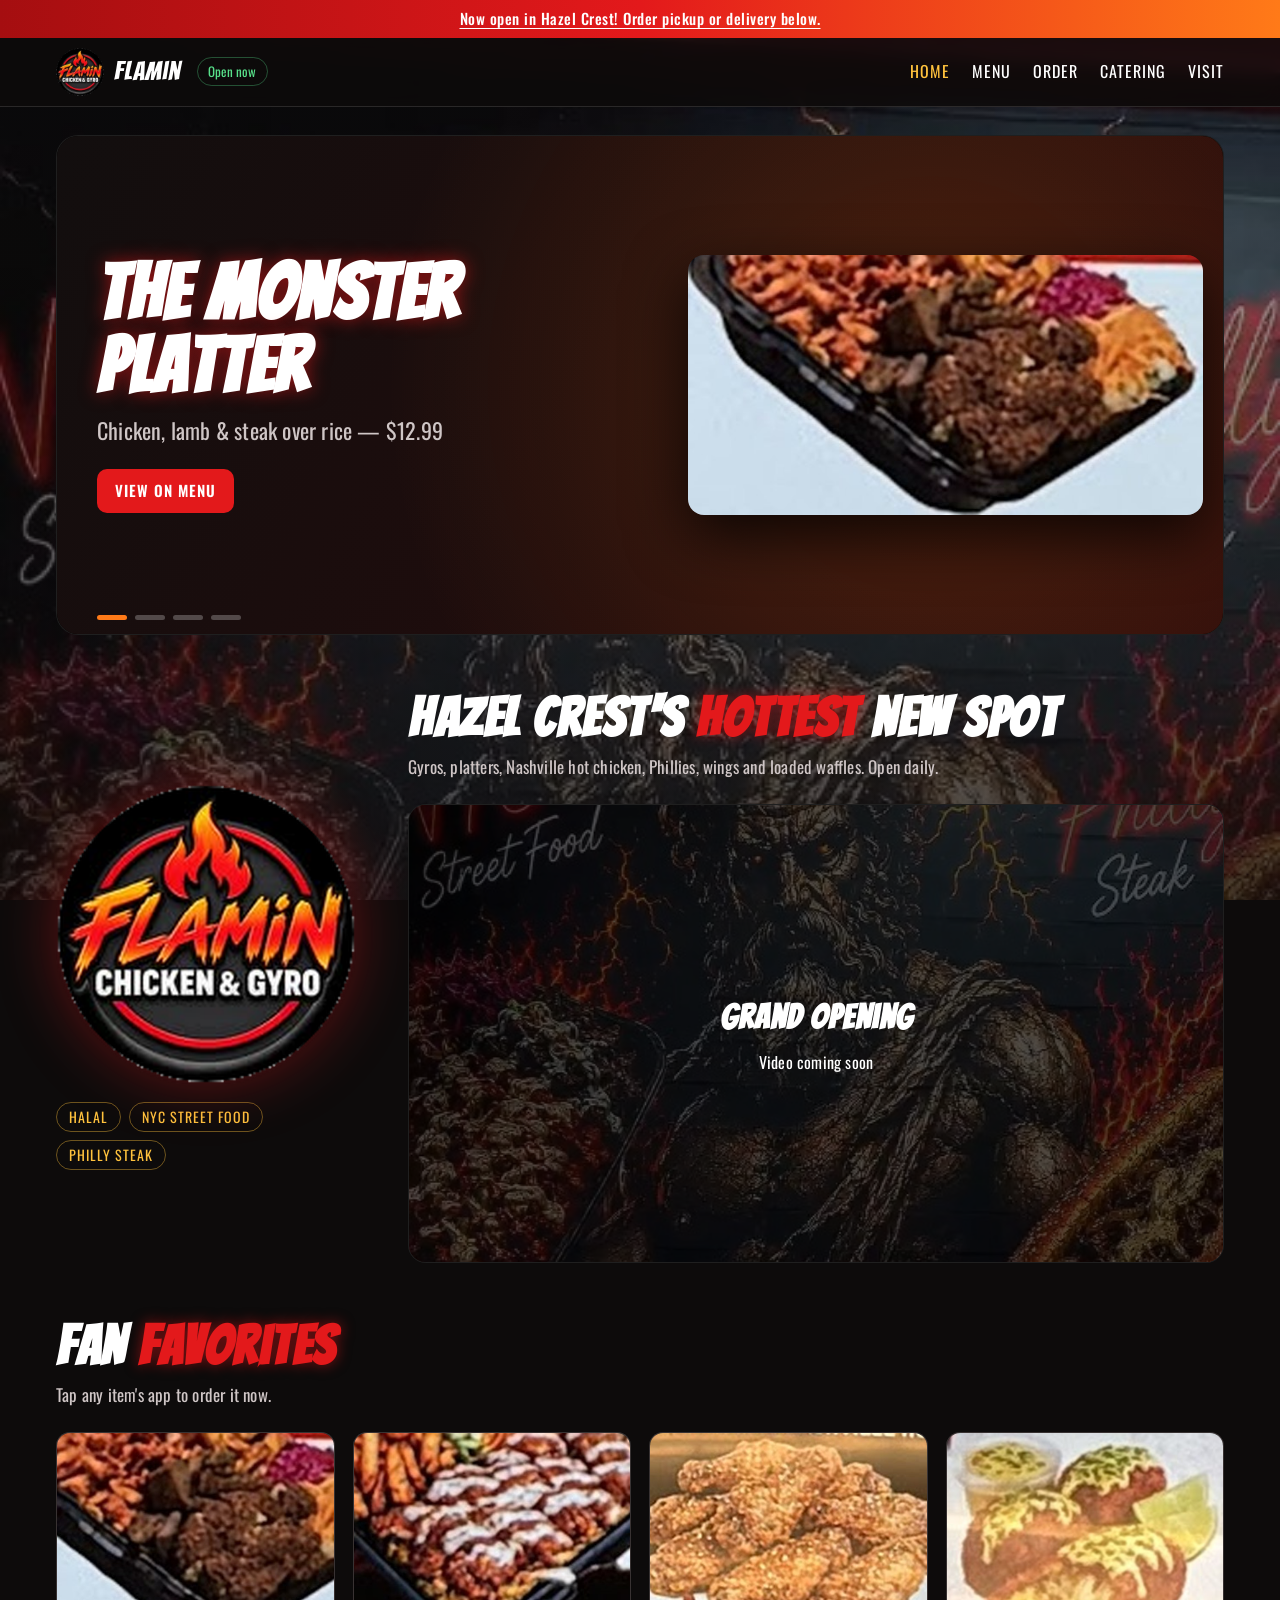
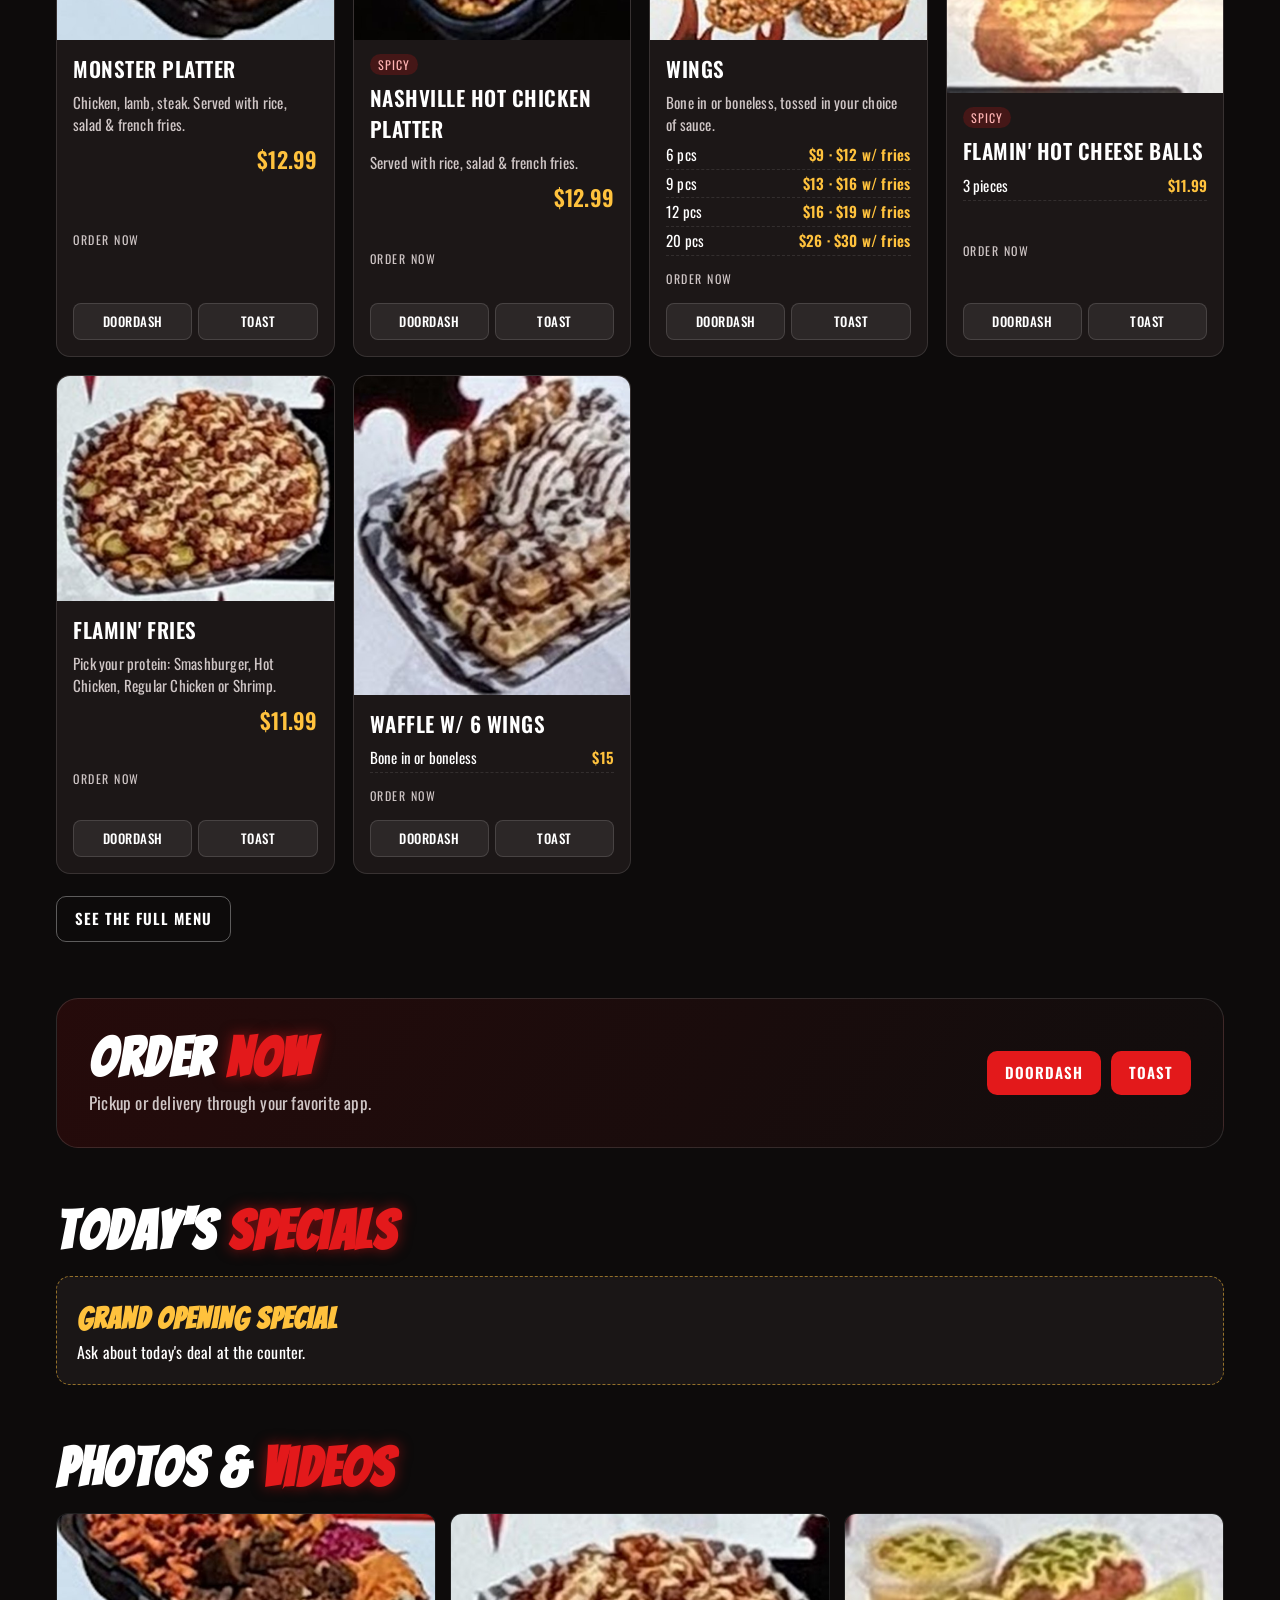
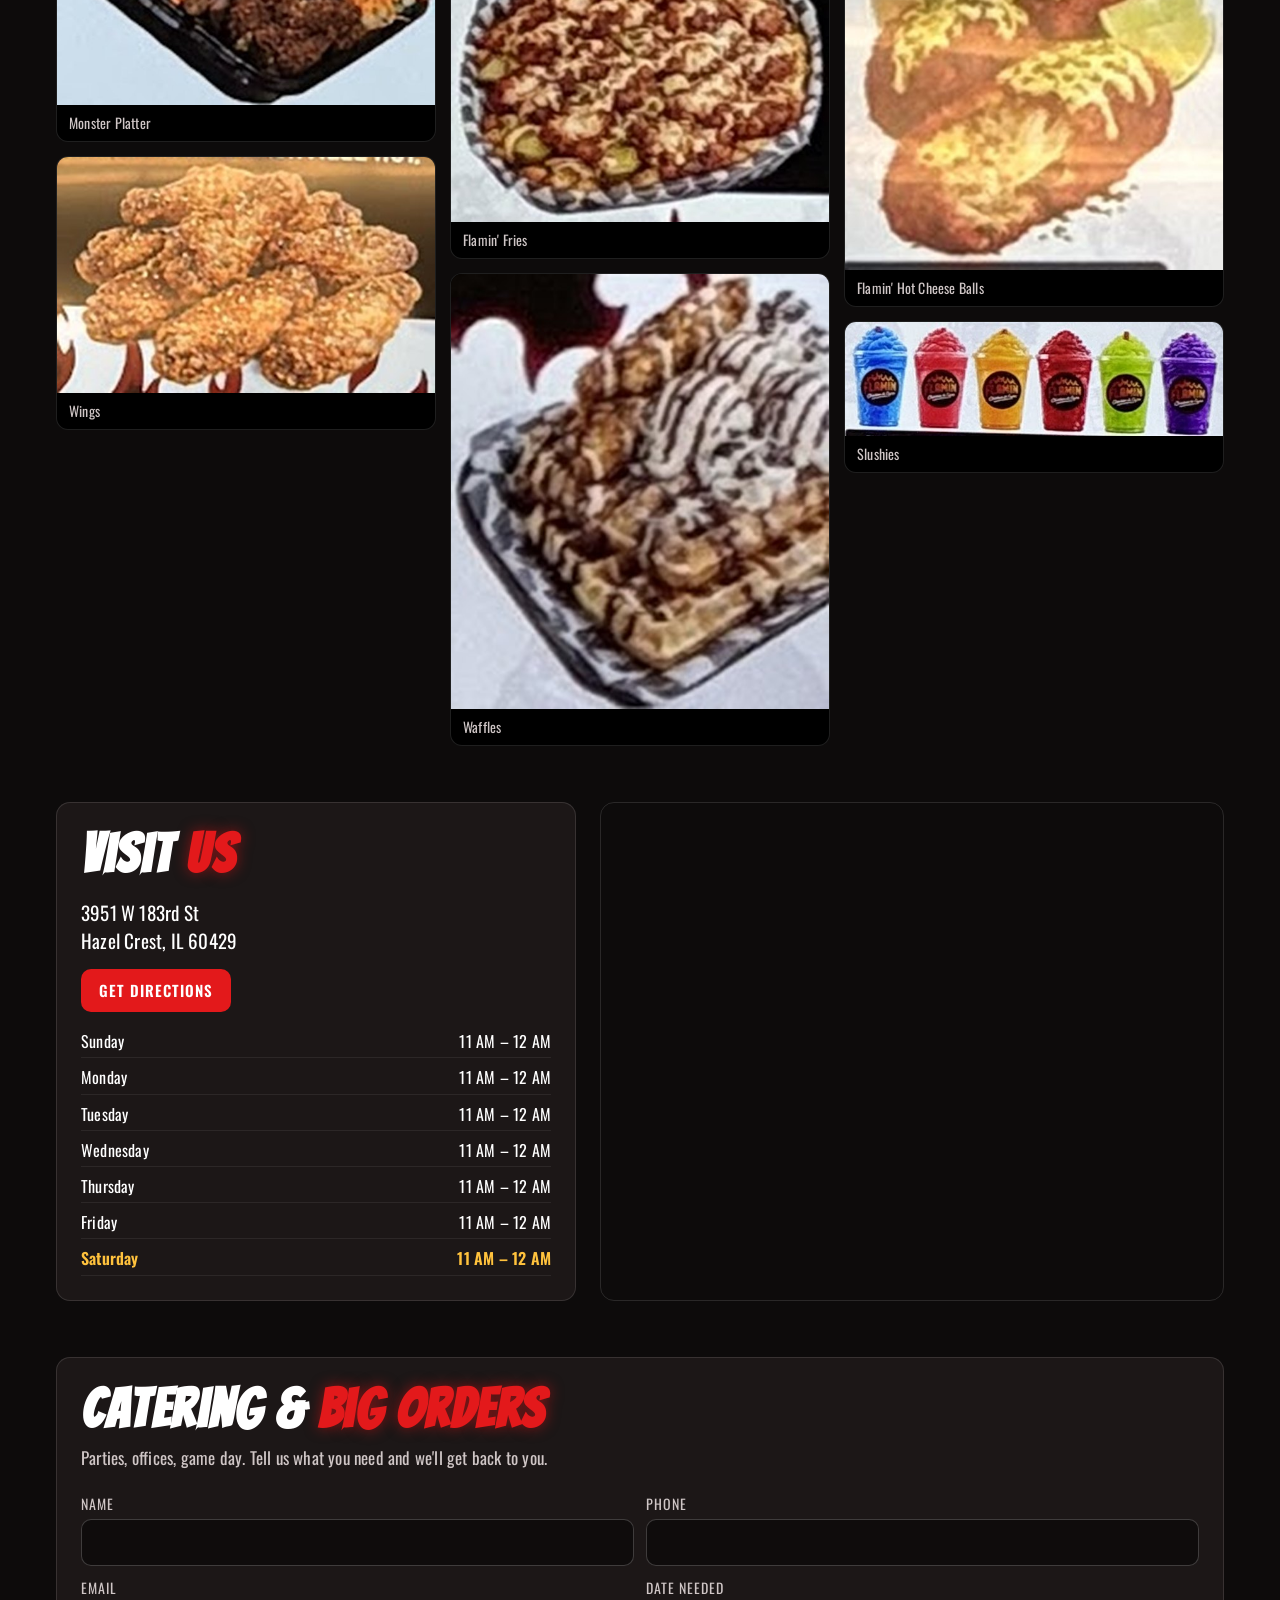
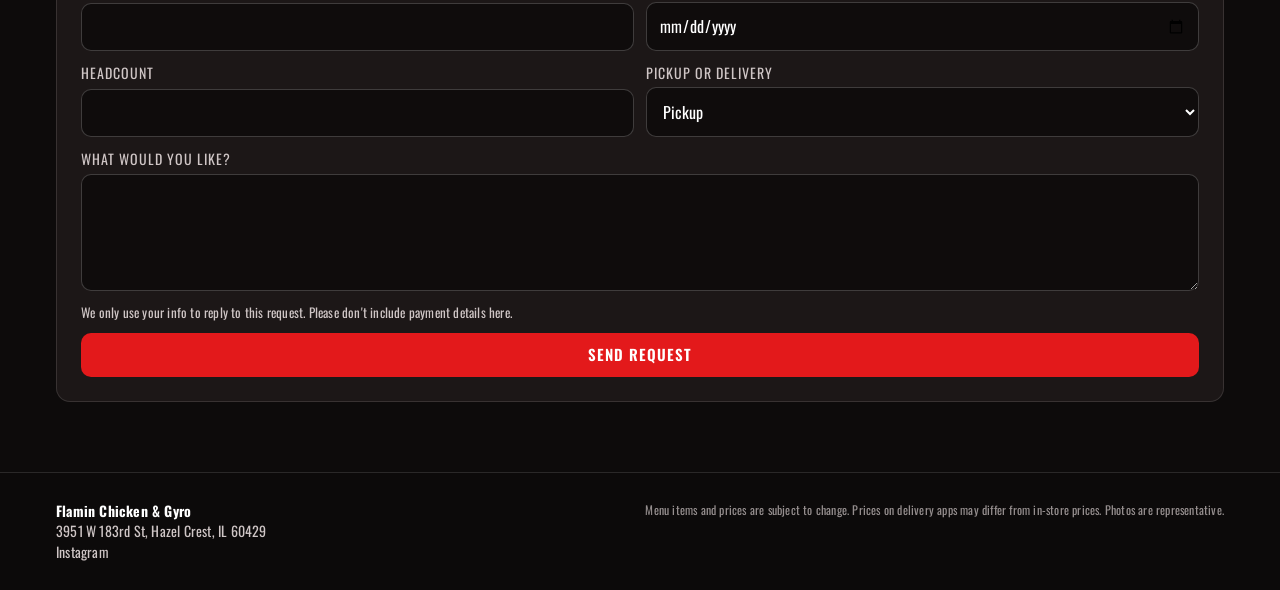
==== index.html @ 20950cc9 "Add files via upload" ====
<!doctype html>
<html lang="en"><head>
<meta charset="utf-8"><meta name="viewport" content="width=device-width,initial-scale=1">
<title>Flamin Chicken &amp; Gyro | Halal Gyros, Hot Chicken &amp; Platters in Hazel Crest, IL</title>
<meta name="description" content="Halal gyros, Nashville hot chicken, wings, platters, Phillies and waffles at 3951 W 183rd St, Hazel Crest, IL. Order online for pickup or delivery.">
<meta property="og:title" content="Flamin Chicken &amp; Gyro | Halal Gyros, Hot Chicken &amp; Platters in Hazel Crest, IL"><meta property="og:image" content="/assets/img/logo.png"><meta name="theme-color" content="#0d0b0b">
<link rel="icon" href="/favicon.ico" sizes="32x32"><link rel="icon" type="image/png" href="/assets/img/favicon-180.png"><link rel="apple-touch-icon" href="/assets/img/favicon-180.png">
<link rel="preconnect" href="https://fonts.googleapis.com"><link rel="preconnect" href="https://fonts.gstatic.com" crossorigin>
<link href="https://fonts.googleapis.com/css2?family=Bangers&family=Oswald:wght@400;500;600&display=swap" rel="stylesheet">
<link rel="stylesheet" href="/assets/css/style.css">
<script type="application/ld+json">{"@context":"https://schema.org","@type":"Restaurant","name":"Flamin Chicken & Gyro","servesCuisine":["Halal","Gyros","Chicken","Mediterranean"],"address":{"@type":"PostalAddress","streetAddress":"3951 W 183rd St","addressLocality":"Hazel Crest","addressRegion":"IL","postalCode":"60429","addressCountry":"US"},"openingHours":"Mo-Su 11:00-24:00","menu":"/menu.html","image":"/assets/img/logo.png"}</script>
<script src="https://identity.netlify.com/v1/netlify-identity-widget.js"></script>
</head>
<body class="home-page">
<div class="bg"></div>
<div class="announce" id="announce" hidden></div>
<header><div class="nav">
  <a class="brand" href="/"><img data-logo src="/assets/img/logo.png" alt="Flamin Chicken &amp; Gyro logo">Flamin</a>
  <span class="status" data-status></span>
  <button class="menu-toggle" aria-label="Open menu">&#9776;</button>
  <nav>
    <a href="/" class="on">Home</a><a href="/menu.html" class="">Menu</a>
    <a href="/#order">Order</a><a href="/#catering">Catering</a><a href="/#visit">Visit</a>
  </nav>
</div></header>

<div class="hero"><div class="slider" id="slider" aria-label="Featured menu items"></div></div>

<section class="intro">
  <div>
    <img class="logo-big" data-logo src="/assets/img/logo.png" alt="Flamin Chicken &amp; Gyro">
    <div class="badges"><span class="badge" id="halal-badge">Halal</span><span class="badge">NYC Street Food</span><span class="badge">Philly Steak</span></div>
  </div>
  <div>
    <h2 class="h">Hazel Crest's <span>hottest</span> new spot</h2>
    <p class="sub">Gyros, platters, Nashville hot chicken, Phillies, wings and loaded waffles. Open daily.</p>
    <div class="video" id="video"></div>
  </div>
</section>

<section>
  <h2 class="h">Fan <span>favorites</span></h2>
  <p class="sub">Tap any item's app to order it now.</p>
  <div class="grid" id="featured"></div>
  <p style="margin-top:22px"><a class="btn ghost" href="/menu.html">See the full menu</a></p>
</section>

<section id="order"><div class="order-strip">
  <div><h2 class="h" style="margin:0">Order <span>now</span></h2><p class="sub" style="margin:6px 0 0">Pickup or delivery through your favorite app.</p></div>
  <div class="btns" data-order-btns></div>
</div></section>

<section><h2 class="h">Today's <span>specials</span></h2><div class="specials" id="specials"></div></section>

<section><h2 class="h">Photos &amp; <span>videos</span></h2><div class="gallery" id="gallery"></div></section>

<section id="visit" class="visit">
  <div class="panel">
    <h2 class="h">Visit <span>us</span></h2>
    <p id="addr" style="font-size:19px"></p>
    <p style="margin:14px 0"><a class="btn" id="dir" target="_blank" rel="noopener">Get directions</a></p>
    <ul class="hours" id="hours"></ul>
  </div>
  <div class="map"><iframe id="map" title="Map to Flamin Chicken &amp; Gyro" loading="lazy"></iframe></div>
</section>

<section id="catering"><div class="panel">
  <h2 class="h">Catering &amp; <span>big orders</span></h2>
  <p class="sub">Parties, offices, game day. Tell us what you need and we'll get back to you.</p>
  <form class="cater" name="catering" method="POST" data-netlify="true" netlify-honeypot="company" action="/thanks.html">
    <input type="hidden" name="form-name" value="catering"><p hidden><label>Company <input name="company"></label></p>
    <label>Name<input name="name" required autocomplete="name"></label>
    <label>Phone<input name="phone" type="tel" required autocomplete="tel"></label>
    <label>Email<input name="email" type="email" autocomplete="email"></label>
    <label>Date needed<input name="date" type="date"></label>
    <label>Headcount<input name="headcount" type="number" min="1"></label>
    <label>Pickup or delivery<select name="fulfillment"><option>Pickup</option><option>Delivery</option></select></label>
    <label class="full">What would you like?<textarea name="details" rows="4"></textarea></label>
    <p class="full" style="font-size:13px;color:var(--muted)">We only use your info to reply to this request. Please don't include payment details here.</p>
    <button class="btn full" type="submit">Send request</button>
  </form>
</div></section>
<footer><div class="in" id="footer-info"></div></footer>
<script src="/assets/js/site.js"></script>
<script>if(window.netlifyIdentity){netlifyIdentity.on("init",u=>{if(!u){netlifyIdentity.on("login",()=>{location.href="/admin/"})}})}</script>
</body></html>
---- assets/css/style.css ----
:root{
  --red:#e3191b; --red-dk:#a50e10; --flame:#ff7a18; --gold:#ffc23d;
  --ink:#0d0b0b; --char:#171313; --card:#1e1919e6; --line:#ffffff1f;
  --text:#fff; --muted:#cfc6c6;
  --display:"Bangers",system-ui,sans-serif; --body:"Oswald",system-ui,sans-serif;
  --r:14px;
}
*{box-sizing:border-box;margin:0;padding:0}
html{scroll-behavior:smooth}
body{font-family:var(--body);color:var(--text);background:var(--ink);line-height:1.45;overflow-x:hidden;font-weight:400;letter-spacing:.2px}
img{max-width:100%;display:block}
a{color:inherit;text-decoration:none}
button{font:inherit;cursor:pointer}

/* Fixed mural background (works on iOS, unlike background-attachment) */
.bg{position:fixed;inset:0;z-index:-2;background:#000 center top/cover no-repeat}
.bg::after{content:"";position:absolute;inset:0;background:linear-gradient(180deg,#0d0b0b40 0%,#0d0b0b80 50%,#0d0b0bc0 100%)}
body.menu-page .bg::after{background:#0d0b0bec}

/* Announcement */
.announce{background:linear-gradient(90deg,var(--red-dk),var(--red),var(--flame));text-align:center;font-size:15px;padding:8px 16px;font-weight:500;letter-spacing:.5px}
.announce a{text-decoration:underline;text-underline-offset:3px}

/* Header */
header{position:sticky;top:0;z-index:50;background:#0d0b0bdd;backdrop-filter:blur(8px);border-bottom:1px solid var(--line)}
.nav{max-width:1200px;margin:auto;display:flex;align-items:center;gap:16px;padding:10px 16px}
.nav .brand{display:flex;align-items:center;gap:10px;font-family:var(--display);font-size:26px;letter-spacing:1px}
.nav .brand img{width:48px;height:48px}
.nav nav{margin-left:auto;display:flex;gap:22px;font-size:16px;text-transform:uppercase;letter-spacing:1px}
.nav nav a:hover,.nav nav a.on{color:var(--gold)}
.status{font-size:13px;padding:4px 10px;border-radius:99px;border:1px solid;white-space:nowrap}
.status.open{color:#58e08a;border-color:#58e08a55}
.status.closed{color:#ff8a8a;border-color:#ff8a8a55}
.btn{display:inline-flex;align-items:center;justify-content:center;gap:8px;background:var(--red);color:#fff;border:0;border-radius:10px;padding:11px 18px;font-weight:600;font-size:15px;text-transform:uppercase;letter-spacing:1px;transition:transform .15s,background .15s}
.btn:hover{background:var(--flame);transform:translateY(-1px)}
.btn.ghost{background:transparent;border:1.5px solid #ffffff55}
.btn.ghost:hover{border-color:var(--gold);color:var(--gold);background:transparent}
.menu-toggle{display:none;background:none;border:0;color:#fff;font-size:28px;margin-left:auto}

/* Hero banner */
.hero{max-width:1200px;margin:28px auto 0;padding:0 16px}
.slider{position:relative;border-radius:22px;overflow:hidden;border:1px solid var(--line);background:#000;aspect-ratio:21/9;min-height:320px}
.slide{position:absolute;inset:0;display:grid;grid-template-columns:1.1fr 1fr;align-items:center;opacity:0;transition:opacity .7s;pointer-events:none;background:radial-gradient(circle at 75% 50%,#ff7a1833,transparent 60%),linear-gradient(120deg,#120e0e,#2a0b0b)}
.slide.on{opacity:1;pointer-events:auto}
.slide .copy{padding:32px 40px}
.slide h1,.slide h2{font-family:var(--display);font-size:clamp(40px,6vw,78px);line-height:.95;letter-spacing:1.5px;color:#fff;text-shadow:0 0 18px #e3191b99}
.slide h1 a:hover,.slide h2 a:hover{color:var(--gold)}
.slide p{font-size:clamp(17px,2vw,22px);color:var(--muted);margin:12px 0 22px}
.slide .pic{height:100%;display:flex;align-items:center;justify-content:center;padding:20px}
.slide .pic img{max-height:100%;border-radius:16px;box-shadow:0 20px 60px #000c;object-fit:cover}
.dots{position:absolute;bottom:14px;left:40px;display:flex;gap:8px;z-index:3}
.dots button{width:30px;height:5px;border-radius:5px;border:0;background:#ffffff40}
.dots button.on{background:var(--flame)}

/* Sections */
section{max-width:1200px;margin:56px auto;padding:0 16px}
.h{font-family:var(--display);font-size:clamp(36px,5vw,54px);letter-spacing:1.5px;line-height:1;margin-bottom:18px}
.h span{color:var(--red);text-shadow:0 0 14px #e3191b88}
.sub{color:var(--muted);margin:-8px 0 24px;font-size:17px}

/* Logo + video */
.intro{display:grid;grid-template-columns:320px 1fr;gap:32px;align-items:center}
.intro .logo-big{width:100%;max-width:300px;filter:drop-shadow(0 0 30px #e3191b66)}
.intro .badges{display:flex;flex-wrap:wrap;gap:8px;margin-top:18px}
.badge{border:1px solid #ffc23d66;color:var(--gold);border-radius:99px;padding:4px 12px;font-size:14px;letter-spacing:1px;text-transform:uppercase}
.video{border-radius:18px;overflow:hidden;border:1px solid var(--line);background:#000;aspect-ratio:16/9;position:relative}
.video video,.video iframe{width:100%;height:100%;display:block;border:0;object-fit:cover}
.video .ph{position:absolute;inset:0;display:flex;flex-direction:column;align-items:center;justify-content:center;gap:8px;background:#000 center/cover;text-align:center}
.video .ph::before{content:"";position:absolute;inset:0;background:#000a}
.video .ph *{position:relative}
.video .ph b{font-family:var(--display);font-size:34px;letter-spacing:1px}

/* Cards */
.grid{display:grid;grid-template-columns:repeat(auto-fill,minmax(250px,1fr));gap:18px}
.card{background:var(--card);border:1px solid var(--line);border-radius:var(--r);overflow:hidden;display:flex;flex-direction:column;backdrop-filter:blur(4px);scroll-margin-top:130px;transition:box-shadow .3s,border-color .3s}
.card .img{aspect-ratio:4/3;background:#2a1f1f center/cover;position:relative}
.card .img img{width:100%;height:100%;object-fit:cover}
.card .img.empty{display:flex;align-items:center;justify-content:center;background:linear-gradient(135deg,#2a0b0b,#120e0e)}
.card .img.empty img{width:46%;height:auto;opacity:.5}
.card .body{padding:14px 16px 16px;display:flex;flex-direction:column;gap:8px;flex:1}
.card h3{font-size:21px;font-weight:600;letter-spacing:.5px;text-transform:uppercase}
.card .desc{color:var(--muted);font-size:15px}
.opts{list-style:none;font-size:15px;display:grid;gap:3px}
.opts li{display:flex;justify-content:space-between;gap:10px;border-bottom:1px dashed #ffffff1a;padding-bottom:3px}
.opts li span:last-child{color:var(--gold);font-weight:600;white-space:nowrap}
.opts li.single{border:0;font-size:22px}
.pending{color:var(--muted);font-style:italic;font-size:14px}
.tags{display:flex;gap:6px;flex-wrap:wrap}
.tag{font-size:12px;padding:2px 8px;border-radius:99px;background:#e3191b33;color:#ffb3b3;text-transform:uppercase;letter-spacing:1px}
.order{margin-top:auto;display:grid;grid-template-columns:repeat(auto-fit,minmax(80px,1fr));gap:6px;padding-top:8px}
.order a{font-size:13px;text-align:center;padding:8px 4px;border-radius:8px;background:#ffffff12;border:1px solid #ffffff22;text-transform:uppercase;letter-spacing:.5px;font-weight:500}
.order a:hover{background:var(--red);border-color:var(--red)}
.order-label{font-size:12px;color:var(--muted);text-transform:uppercase;letter-spacing:1.5px;margin-top:auto;padding-top:6px}
.card.sold .img{filter:grayscale(1) brightness(.5)}
.card.sold .img::after{content:"SOLD OUT";position:absolute;inset:auto 0 42% 0;text-align:center;font-family:var(--display);font-size:38px;letter-spacing:2px;color:#fff;transform:rotate(-6deg)}
.card.sold .order{opacity:.35;pointer-events:none}
.card.flash{border-color:var(--flame);box-shadow:0 0 0 3px #ff7a1866,0 0 40px #ff7a1866}

/* Order strip */
.order-strip{background:linear-gradient(120deg,#2a0b0bdd,#120e0edd);border:1px solid var(--line);border-radius:22px;padding:32px;display:flex;flex-wrap:wrap;align-items:center;gap:20px;justify-content:space-between}
.order-strip .btns{display:flex;gap:10px;flex-wrap:wrap}

/* Specials */
.specials{display:grid;grid-template-columns:repeat(auto-fit,minmax(280px,1fr));gap:16px}
.special{border:1.5px dashed #ffc23d88;border-radius:var(--r);padding:20px;background:#1e1919cc}
.special h3{font-family:var(--display);font-size:30px;letter-spacing:1px;color:var(--gold)}

/* Gallery */
.gallery{columns:3 260px;gap:14px}
.gallery figure{break-inside:avoid;margin-bottom:14px;border-radius:12px;overflow:hidden;border:1px solid var(--line);background:#000}
.gallery img,.gallery video{width:100%;display:block}
.gallery figcaption{padding:8px 12px;font-size:14px;color:var(--muted)}

/* Visit */
.visit{display:grid;grid-template-columns:1fr 1.2fr;gap:24px}
.panel{background:var(--card);border:1px solid var(--line);border-radius:var(--r);padding:24px}
.hours{list-style:none;display:grid;gap:4px;margin-top:10px}
.hours li{display:flex;justify-content:space-between;border-bottom:1px solid #ffffff12;padding:4px 0}
.hours li.today{color:var(--gold);font-weight:600}
.map{border-radius:var(--r);overflow:hidden;border:1px solid var(--line);min-height:320px}
.map iframe{width:100%;height:100%;min-height:320px;border:0;filter:invert(.9) hue-rotate(180deg)}

/* Catering form */
form.cater{display:grid;grid-template-columns:1fr 1fr;gap:12px}
form.cater .full{grid-column:1/-1}
form.cater label{display:grid;gap:4px;font-size:14px;color:var(--muted);text-transform:uppercase;letter-spacing:1px}
form.cater input,form.cater textarea,form.cater select{font:inherit;font-size:16px;color:#fff;background:#0d0b0bcc;border:1px solid #ffffff33;border-radius:10px;padding:11px 12px}
form.cater input:focus,form.cater textarea:focus{outline:2px solid var(--flame);border-color:transparent}

/* Menu page */
.cat-bar{position:sticky;top:69px;z-index:40;background:#0d0b0bf2;border-bottom:1px solid var(--line)}
.cat-bar .in{max-width:1200px;margin:auto;padding:10px 16px;display:flex;gap:8px;overflow-x:auto;scrollbar-width:none}
.cat-bar a{white-space:nowrap;padding:7px 14px;border-radius:99px;border:1px solid #ffffff26;font-size:14px;text-transform:uppercase;letter-spacing:1px}
.cat-bar a:hover,.cat-bar a.on{background:var(--red);border-color:var(--red)}
.search{width:100%;max-width:420px;font:inherit;font-size:16px;color:#fff;background:#1e1919;border:1px solid #ffffff33;border-radius:10px;padding:11px 14px;margin-bottom:8px}
.cat{scroll-margin-top:140px;margin-bottom:44px}
.cat .note{color:var(--muted);margin:-8px 0 18px;max-width:820px}

footer{border-top:1px solid var(--line);background:#0d0b0bf2;margin-top:70px}
footer .in{max-width:1200px;margin:auto;padding:28px 16px;display:flex;flex-wrap:wrap;gap:16px;justify-content:space-between;color:var(--muted);font-size:14px}
footer a:hover{color:var(--gold)}
.disclaimer{font-size:12px;opacity:.7;max-width:640px}

@media (max-width:860px){
  .nav nav{display:none;position:absolute;top:100%;left:0;right:0;flex-direction:column;background:#0d0b0bf7;padding:16px;gap:14px;border-bottom:1px solid var(--line)}
  .nav nav.open{display:flex}
  .menu-toggle{display:block}
  .nav .status{display:none}
  .slider{aspect-ratio:auto;min-height:540px}
  .slide{grid-template-columns:1fr;grid-template-rows:auto 1fr}
  .slide .copy{padding:26px 22px 0}
  .slide .pic{padding:14px 22px 50px}
  .slide .pic img{max-height:240px}
  .dots{left:22px}
  .intro,.visit{grid-template-columns:1fr}
  .intro .logo-big{max-width:200px;margin:auto}
  .intro .badges{justify-content:center}
  form.cater{grid-template-columns:1fr}
  .cat-bar{top:69px}
}
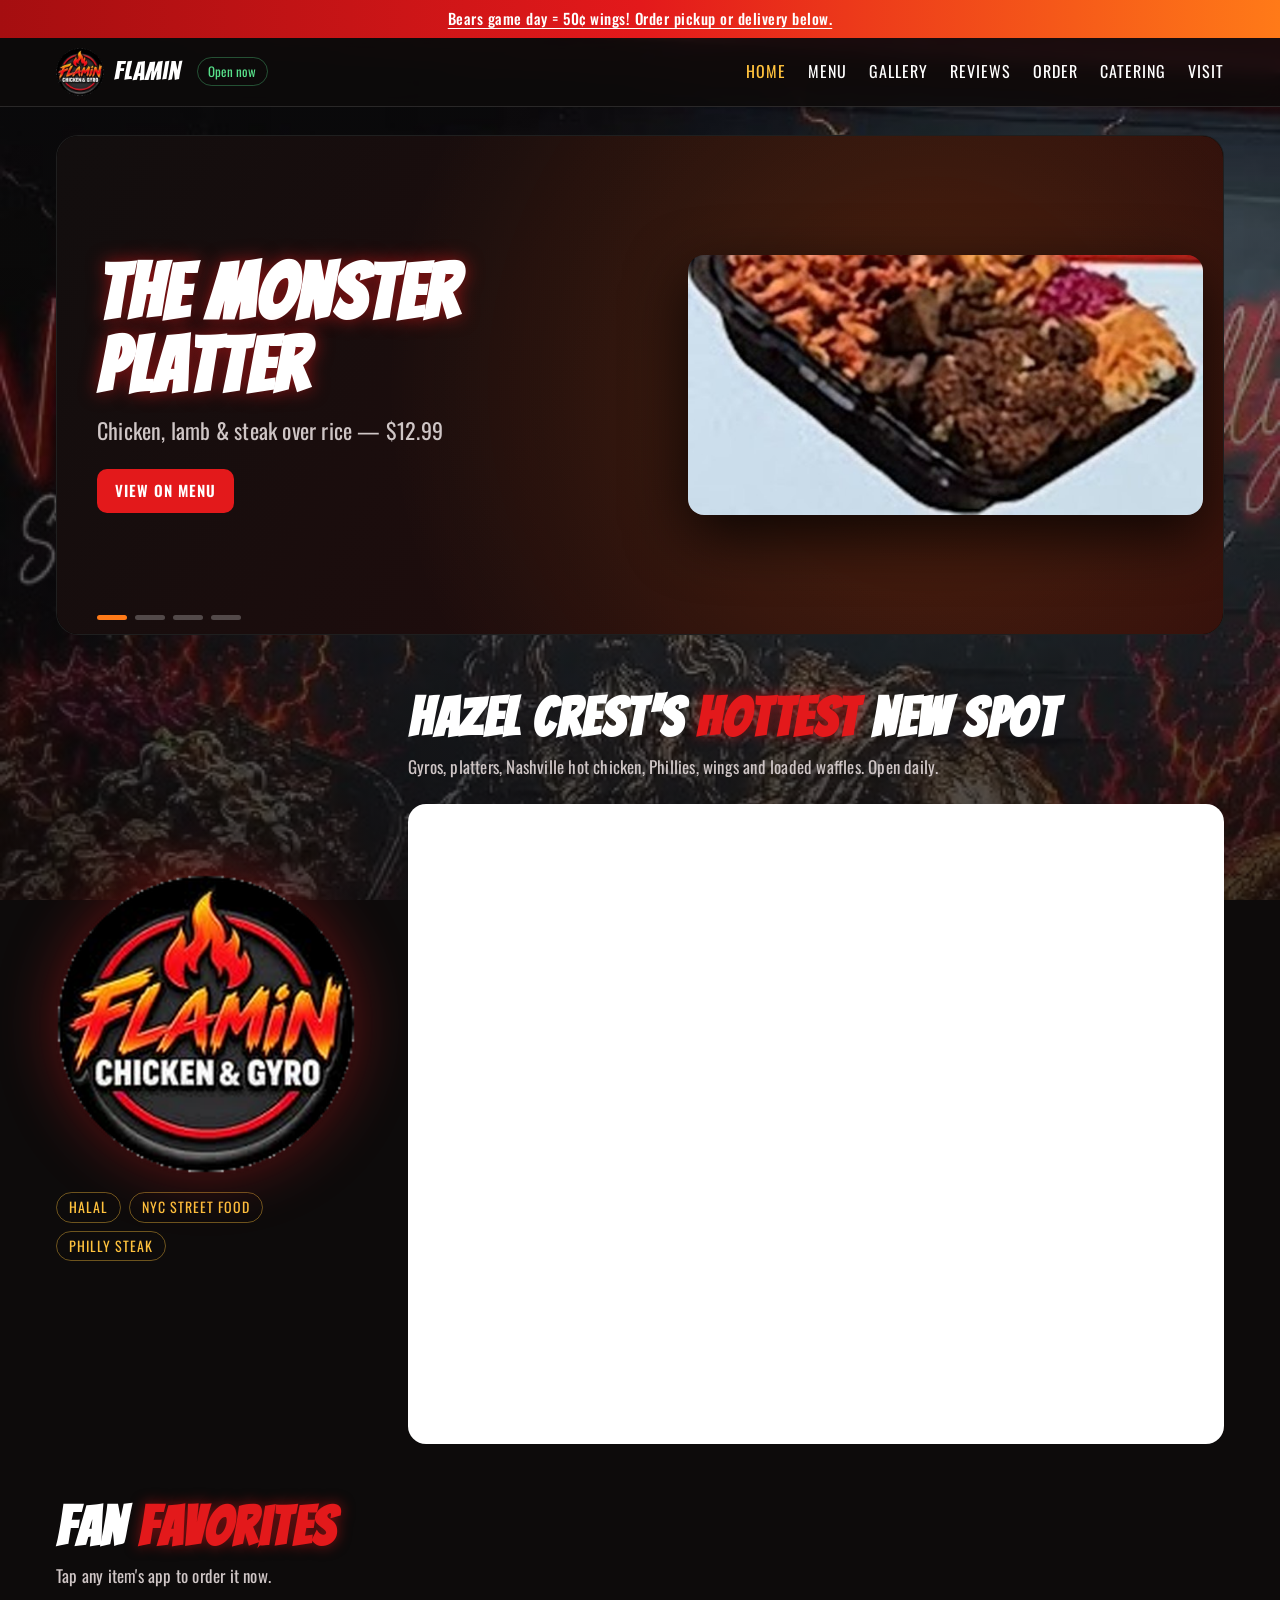
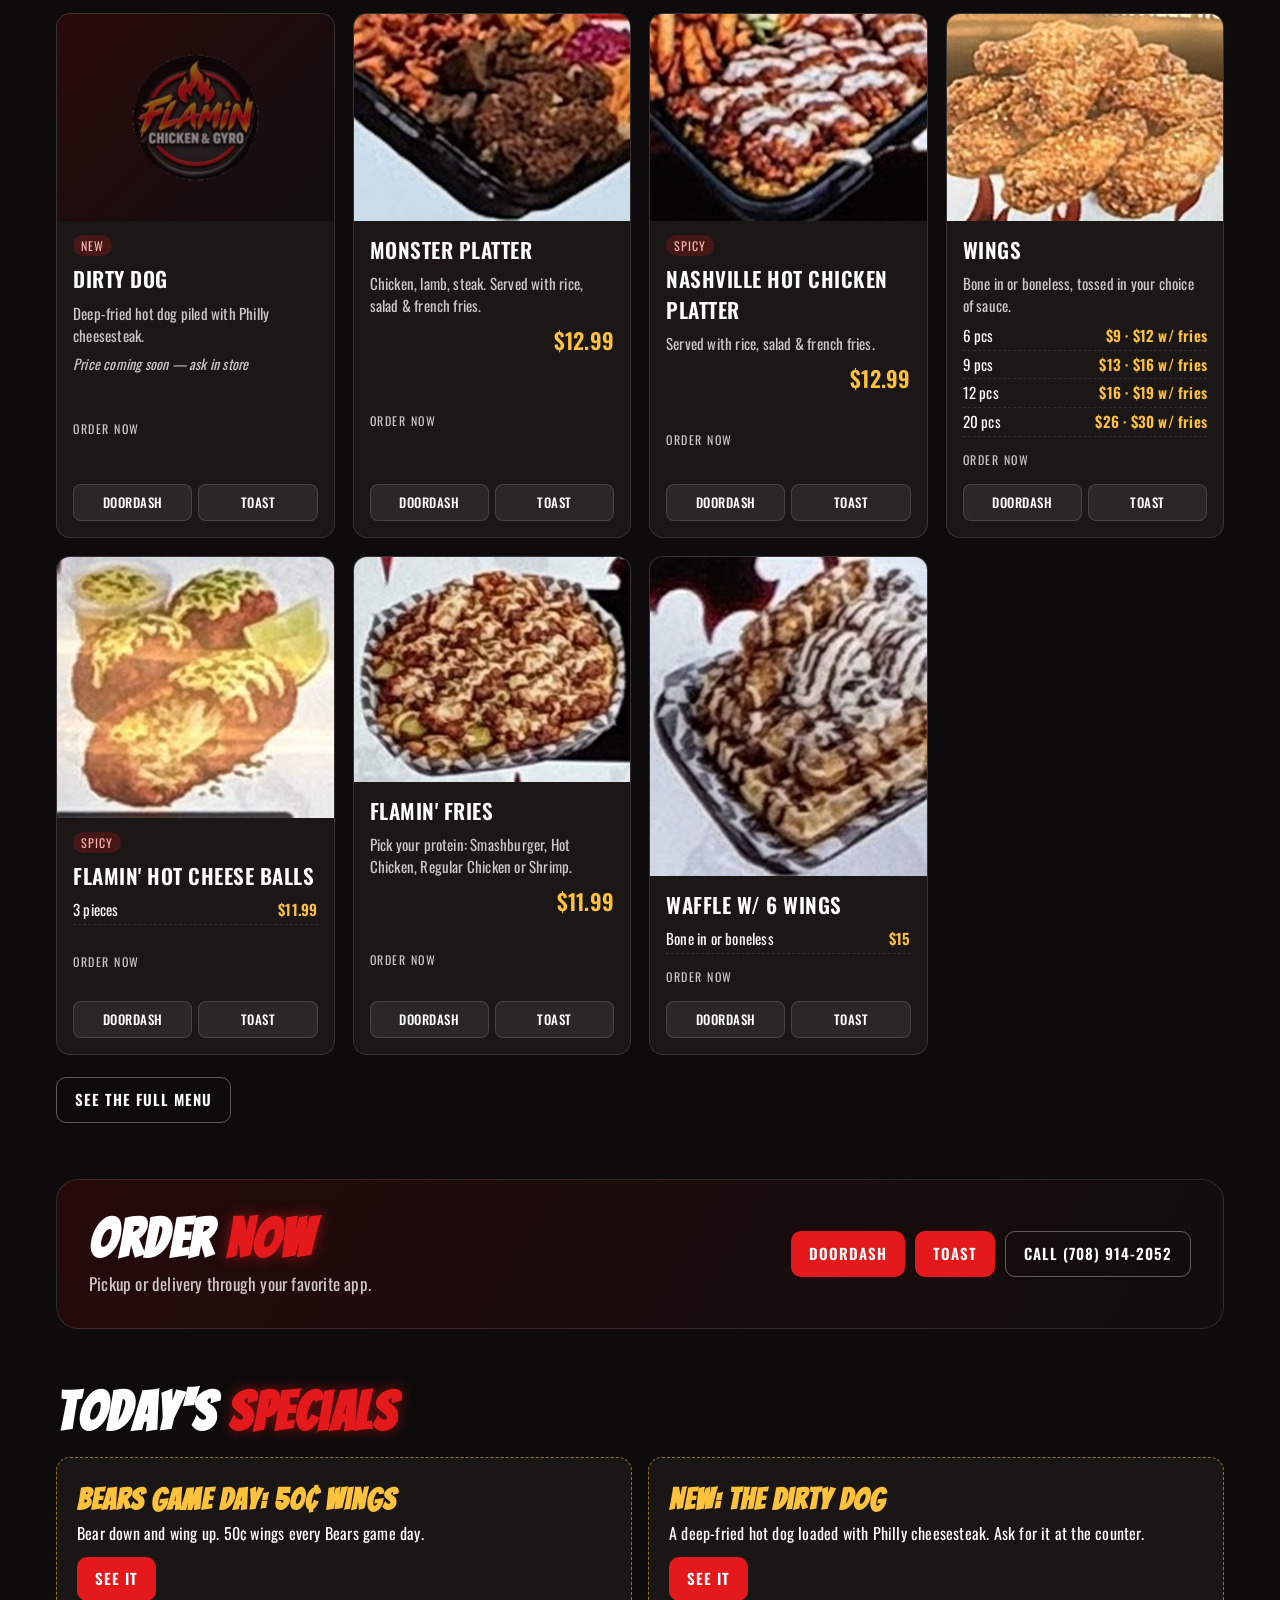
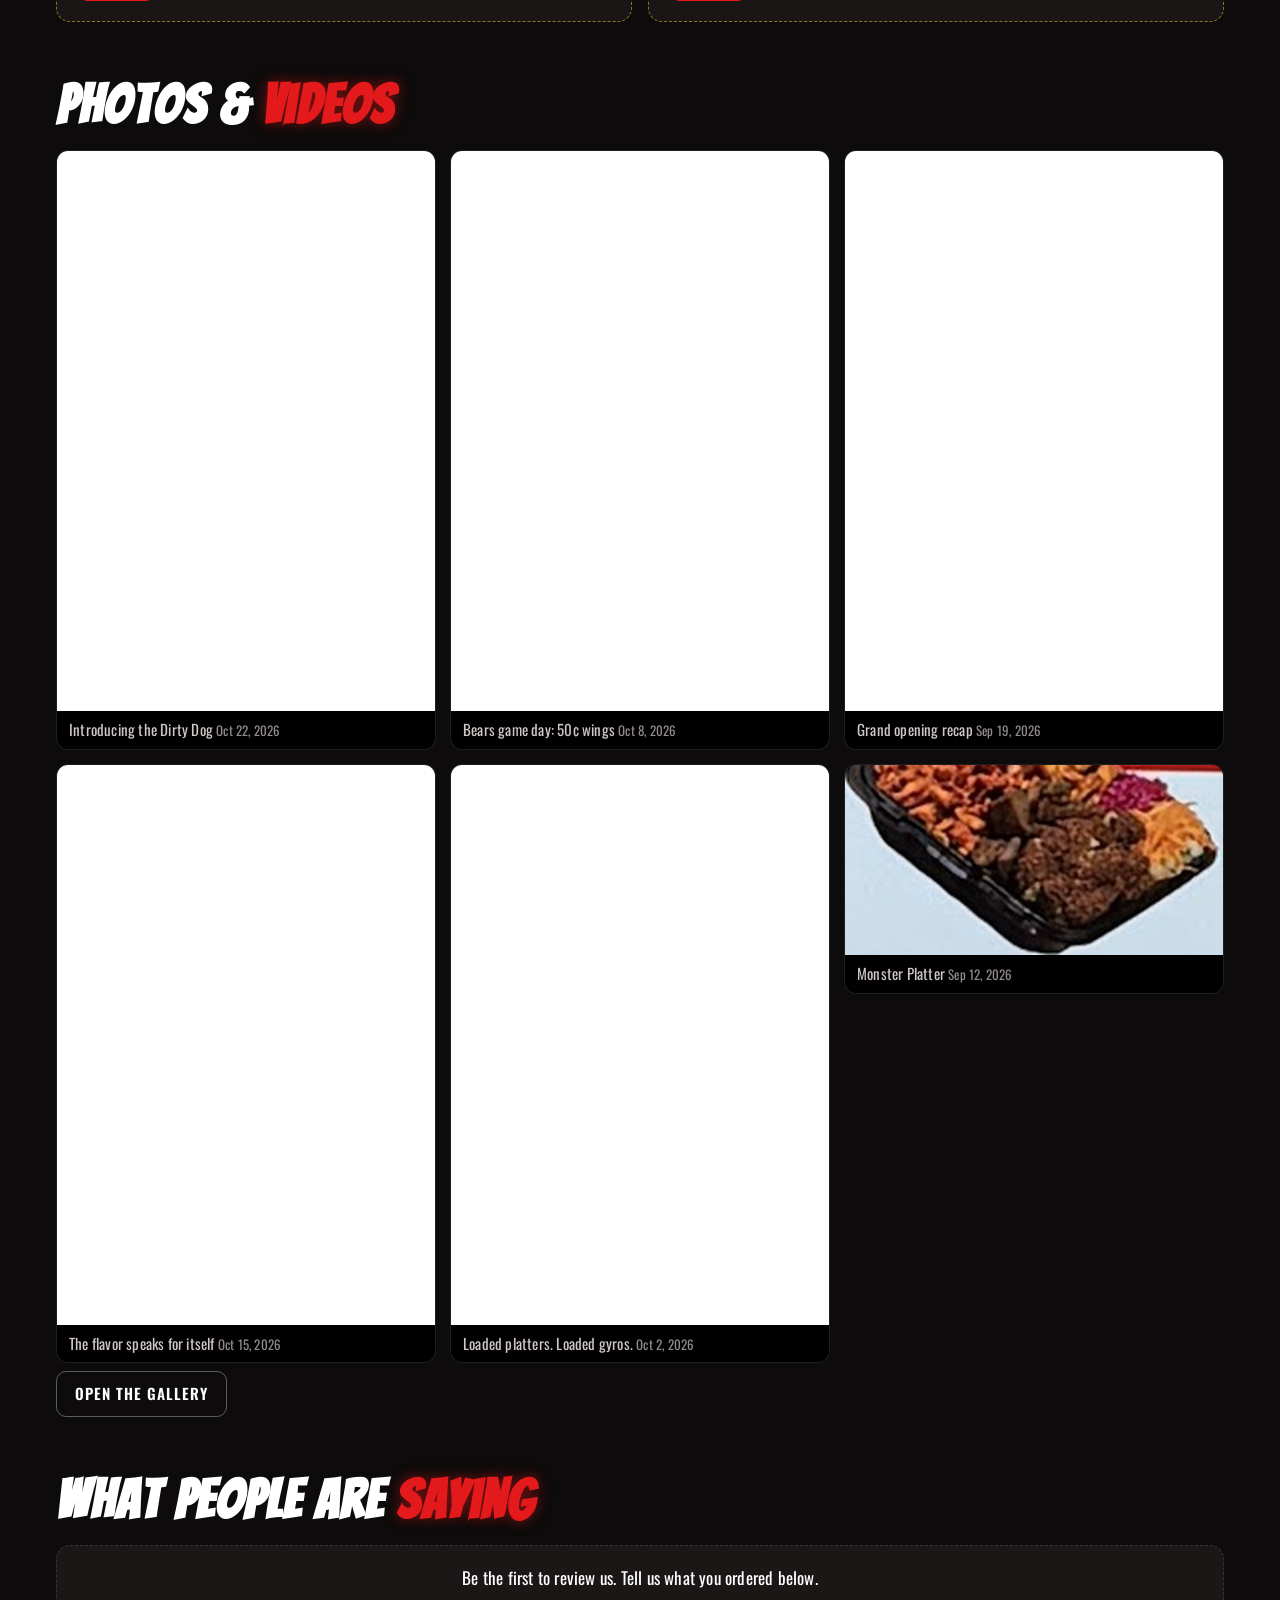
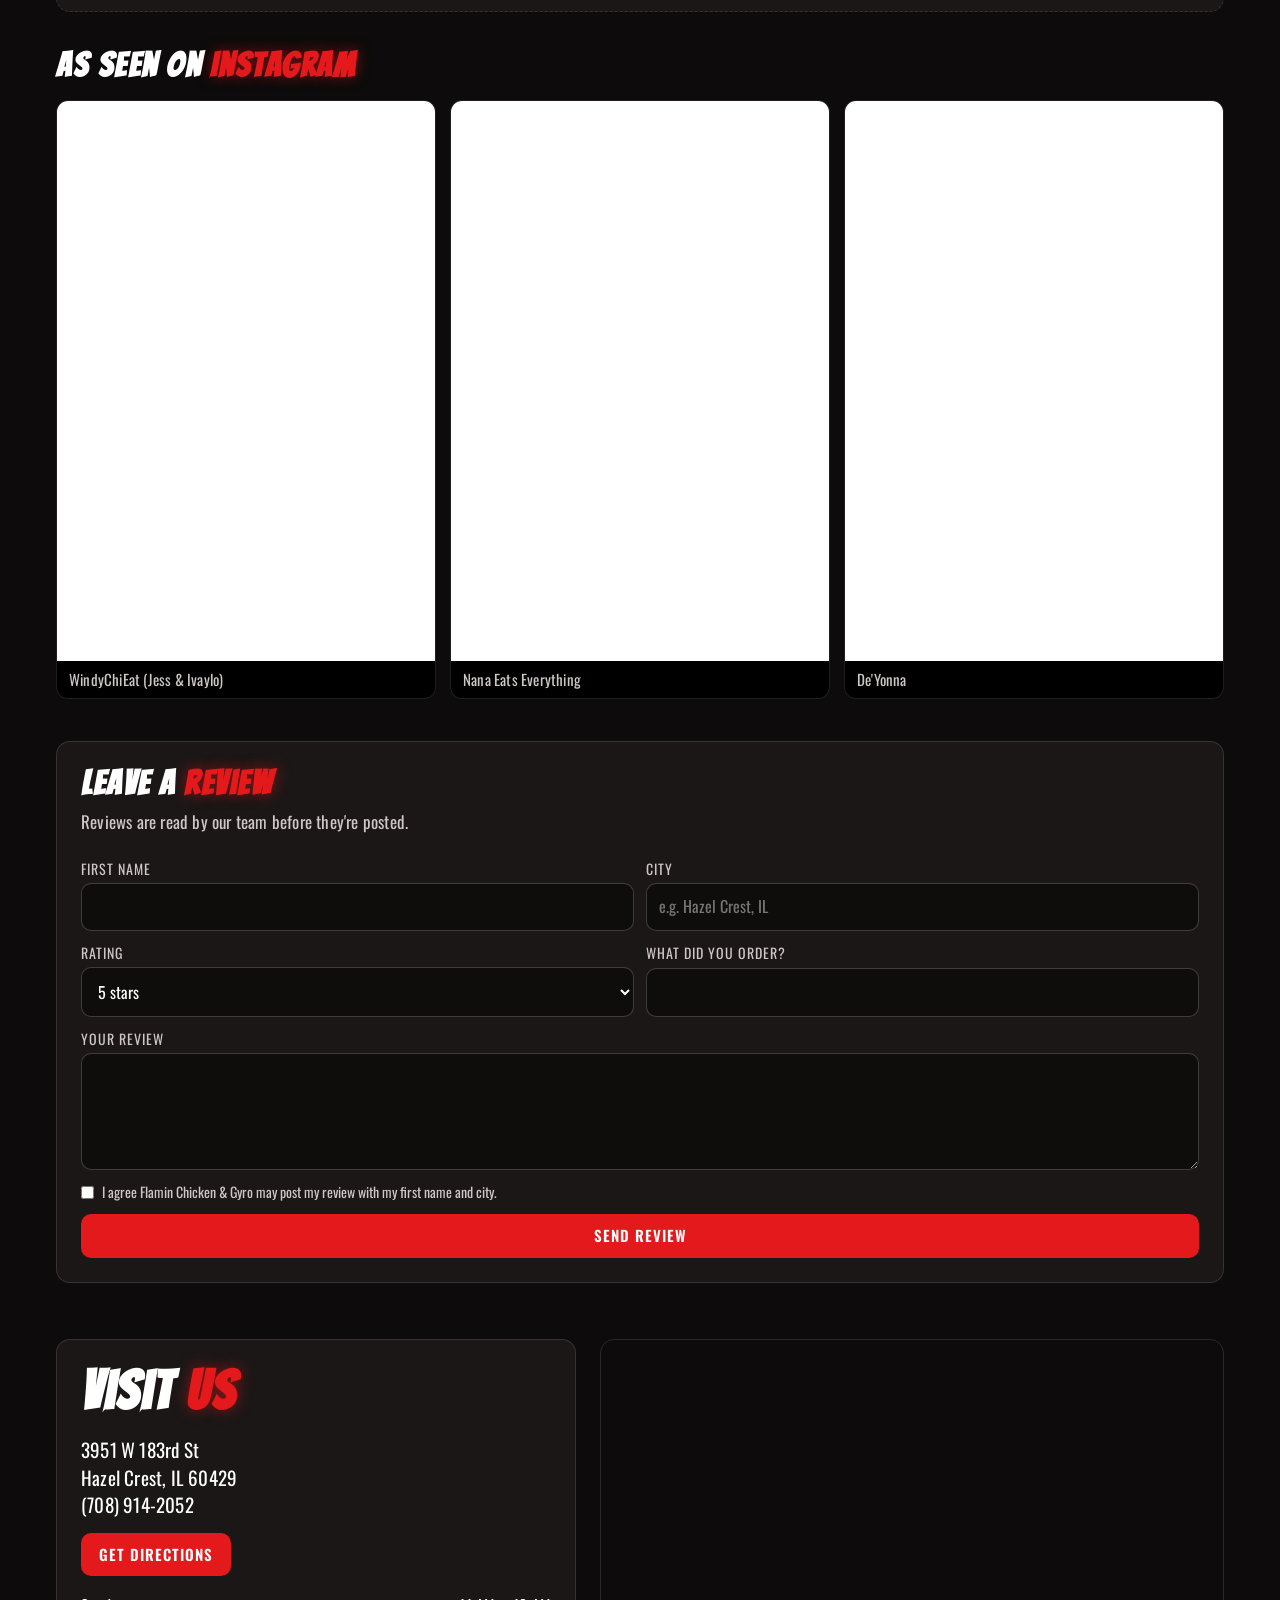
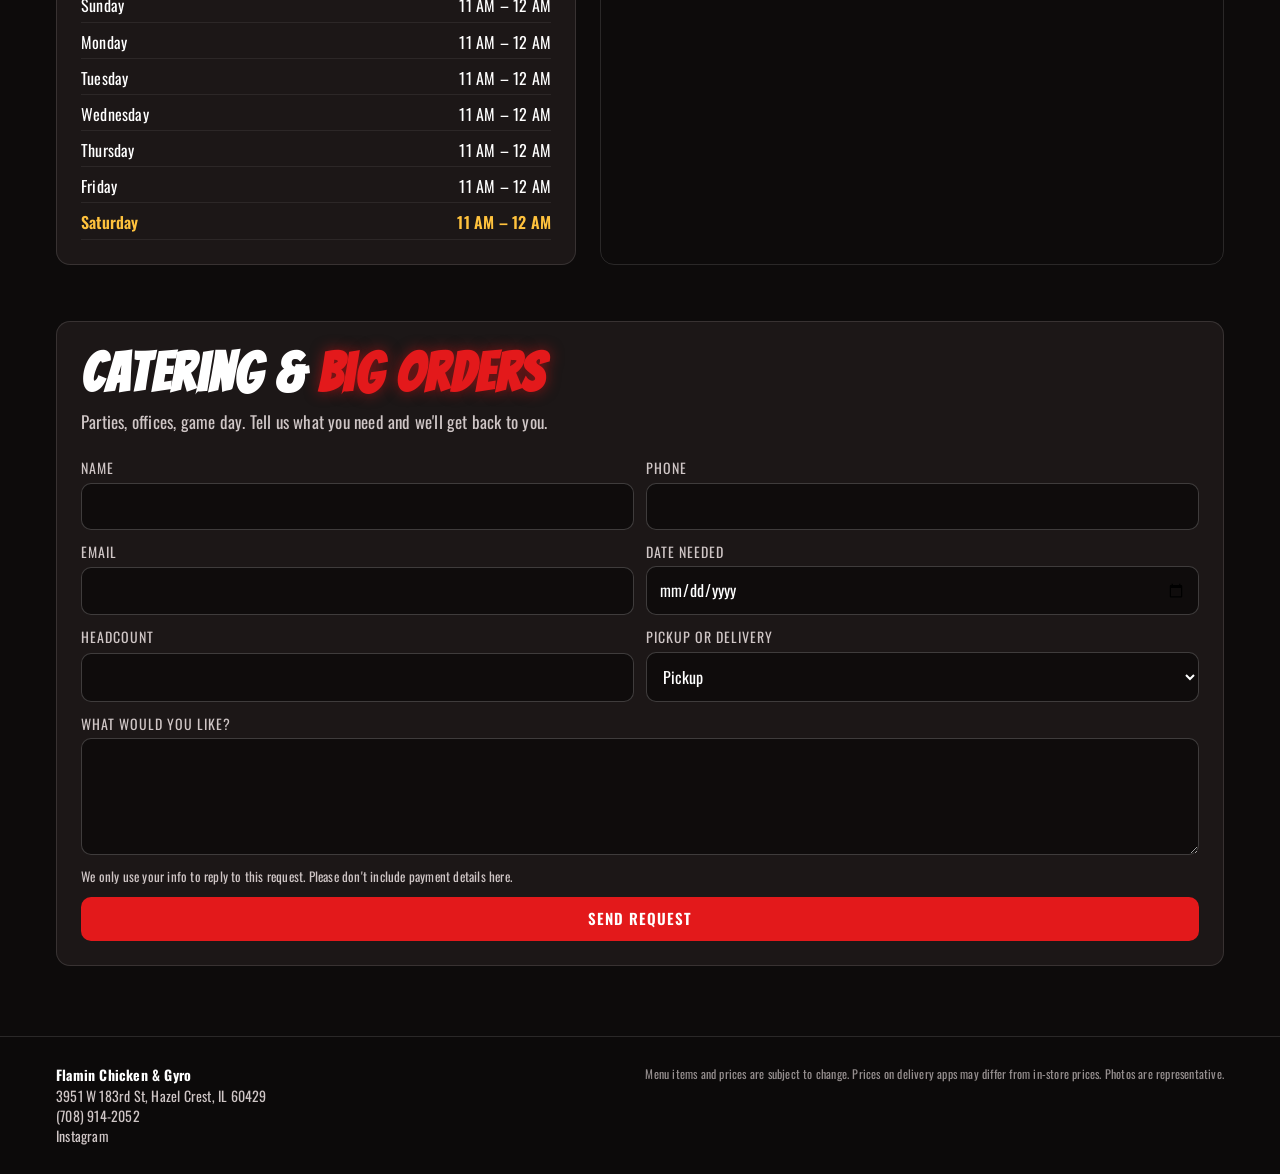
==== commit f3eb8bc8: "Add files via upload" ====
--- a/index.html
+++ b/index.html
@@ -20,7 +20,7 @@
   <button class="menu-toggle" aria-label="Open menu">&#9776;</button>
   <nav>
     <a href="/" class="on">Home</a><a href="/menu.html" class="">Menu</a>
-    <a href="/#order">Order</a><a href="/#catering">Catering</a><a href="/#visit">Visit</a>
+    <a href="/gallery.html" class="">Gallery</a><a href="/#reviews">Reviews</a><a href="/#order">Order</a><a href="/#catering">Catering</a><a href="/#visit">Visit</a>
   </nav>
 </div></header>
 
@@ -52,7 +52,28 @@
 
 <section><h2 class="h">Today's <span>specials</span></h2><div class="specials" id="specials"></div></section>
 
-<section><h2 class="h">Photos &amp; <span>videos</span></h2><div class="gallery" id="gallery"></div></section>
+<section><h2 class="h">Photos &amp; <span>videos</span></h2><div class="gallery" id="gallery" data-limit="6"></div>
+  <p style="margin-top:8px"><a class="btn ghost" href="/gallery.html">Open the gallery</a></p></section>
+
+<section id="reviews">
+  <h2 class="h">What people are <span>saying</span></h2>
+  <div class="reviews" id="reviews-list"></div>
+  <div class="creators-wrap"><h3 class="h" style="font-size:34px;margin-top:36px">As seen on <span>Instagram</span></h3><div class="gallery creators" id="creators"></div></div>
+  <div class="panel" style="margin-top:28px">
+    <h3 class="h" style="font-size:34px">Leave a <span>review</span></h3>
+    <p class="sub">Reviews are read by our team before they're posted.</p>
+    <form class="cater" name="review" method="POST" data-netlify="true" netlify-honeypot="company" action="/thanks.html">
+      <input type="hidden" name="form-name" value="review"><p hidden><label>Company <input name="company"></label></p>
+      <label>First name<input name="name" required autocomplete="given-name"></label>
+      <label>City<input name="location" placeholder="e.g. Hazel Crest, IL"></label>
+      <label>Rating<select name="rating" required><option value="5">5 stars</option><option value="4">4 stars</option><option value="3">3 stars</option><option value="2">2 stars</option><option value="1">1 star</option></select></label>
+      <label>What did you order?<input name="ordered"></label>
+      <label class="full">Your review<textarea name="review" rows="4" required></textarea></label>
+      <label class="full" style="flex-direction:row;display:flex;gap:8px;align-items:center;text-transform:none;letter-spacing:0"><input type="checkbox" name="consent" value="yes" required style="width:auto"> I agree Flamin Chicken &amp; Gyro may post my review with my first name and city.</label>
+      <button class="btn full" type="submit">Send review</button>
+    </form>
+  </div>
+</section>
 
 <section id="visit" class="visit">
   <div class="panel">
--- a/assets/css/style.css
+++ b/assets/css/style.css
@@ -158,3 +158,28 @@
   form.cater{grid-template-columns:1fr}
   .cat-bar{top:69px}
 }
+
+/* Instagram embeds */
+.video.ig{aspect-ratio:auto;height:640px;background:#fff}
+.video.ig iframe{height:100%}
+.gallery figure.ig iframe{width:100%;height:560px;border:0;display:block;background:#fff}
+@media (max-width:860px){.video.ig{height:600px}}
+
+/* Gallery page */
+.latest-label{font-size:14px;text-transform:uppercase;letter-spacing:2px;color:var(--gold);margin-bottom:10px}
+.gallery-top figure{max-width:440px;margin:auto;border-radius:16px;overflow:hidden;border:1px solid var(--line);background:#000}
+.gallery-top figure.ig iframe{width:100%;height:760px;border:0;display:block;background:#fff}
+.gallery-top figure video{width:100%;display:block}
+.gallery-top figcaption,.gallery figcaption{padding:8px 12px;font-size:15px;color:var(--muted)}
+.gallery .date{opacity:.7;font-size:13px}
+
+/* Reviews */
+.reviews{display:grid;grid-template-columns:repeat(auto-fill,minmax(280px,1fr));gap:16px}
+.review{background:var(--card);border:1px solid var(--line);border-radius:var(--r);padding:20px;display:flex;flex-direction:column;gap:10px}
+.review p{font-size:17px}
+.review .who{color:var(--muted);font-size:14px;margin-top:auto}
+.review .who b{color:#fff}
+.review.empty{grid-column:1/-1;text-align:center;border-style:dashed}
+.stars{color:var(--gold);font-size:20px;letter-spacing:2px}
+.stars span{color:#ffffff30}
+section[id]{scroll-margin-top:90px}
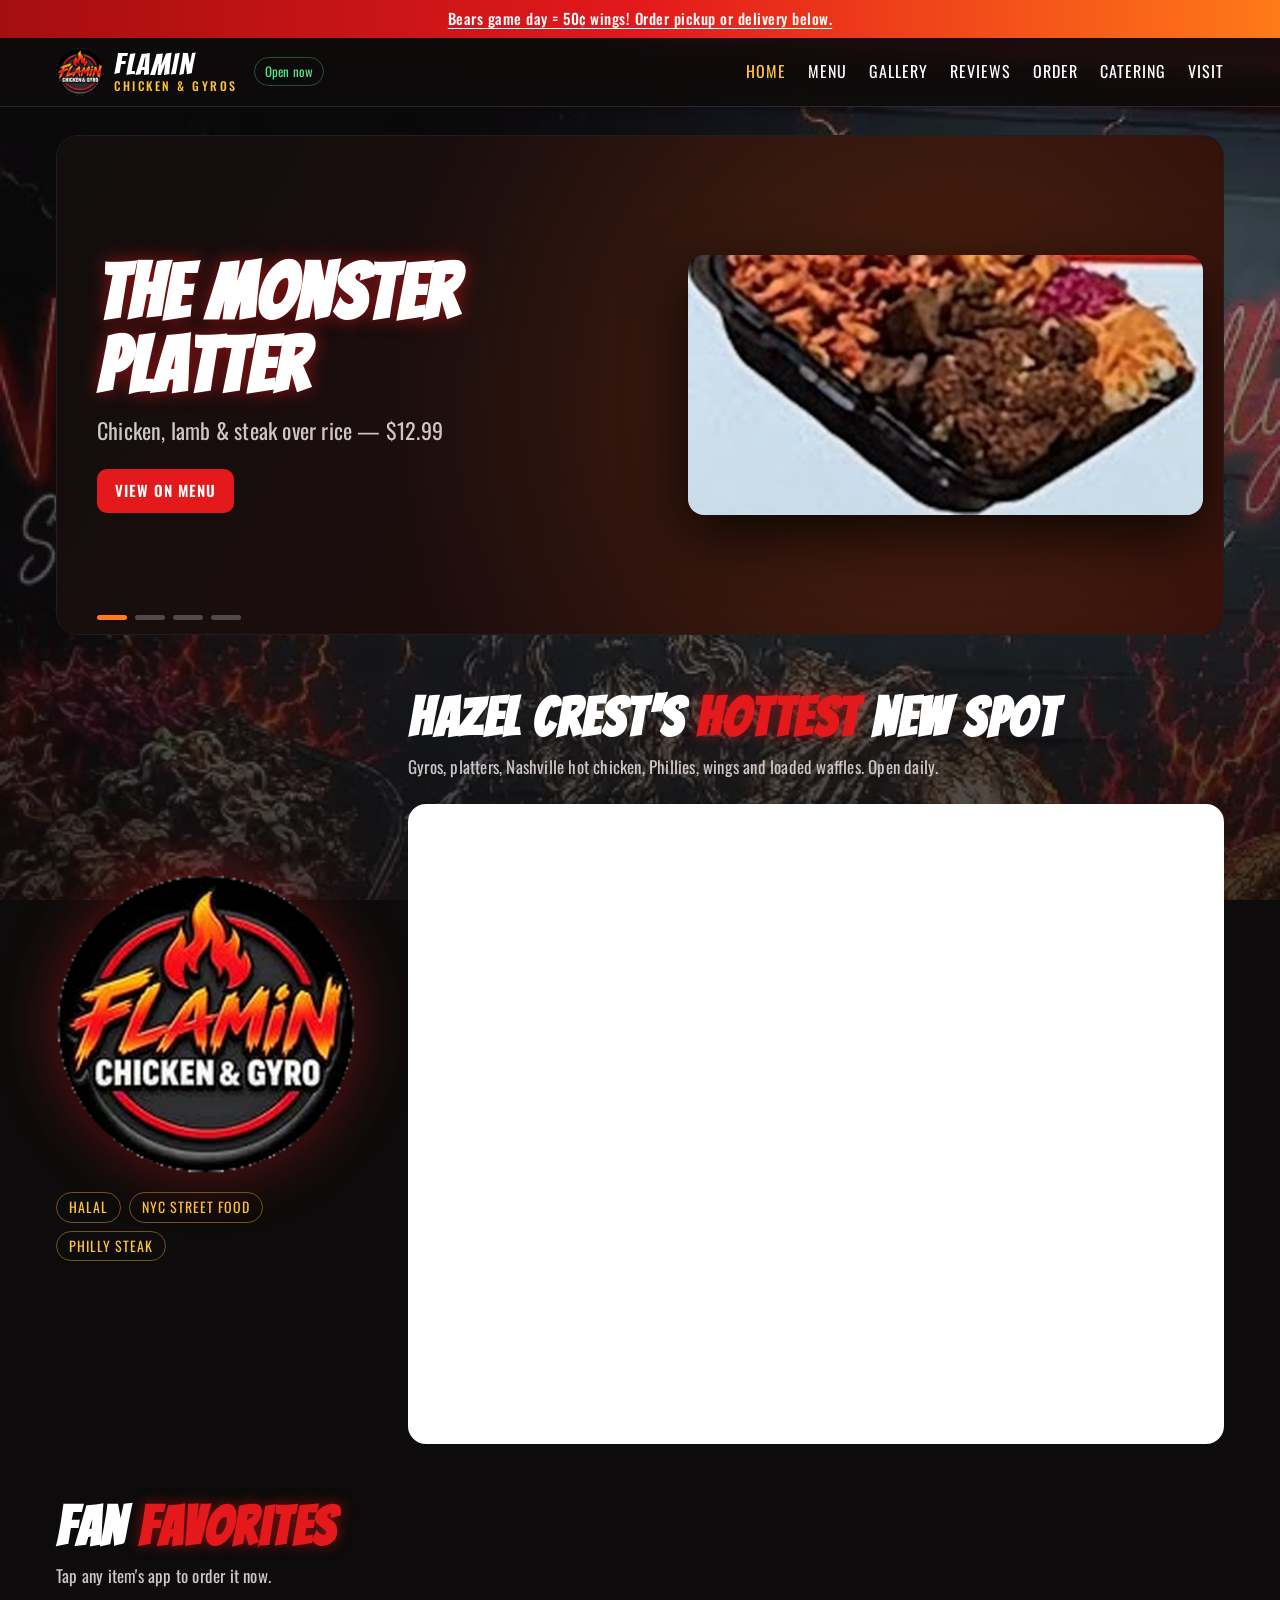
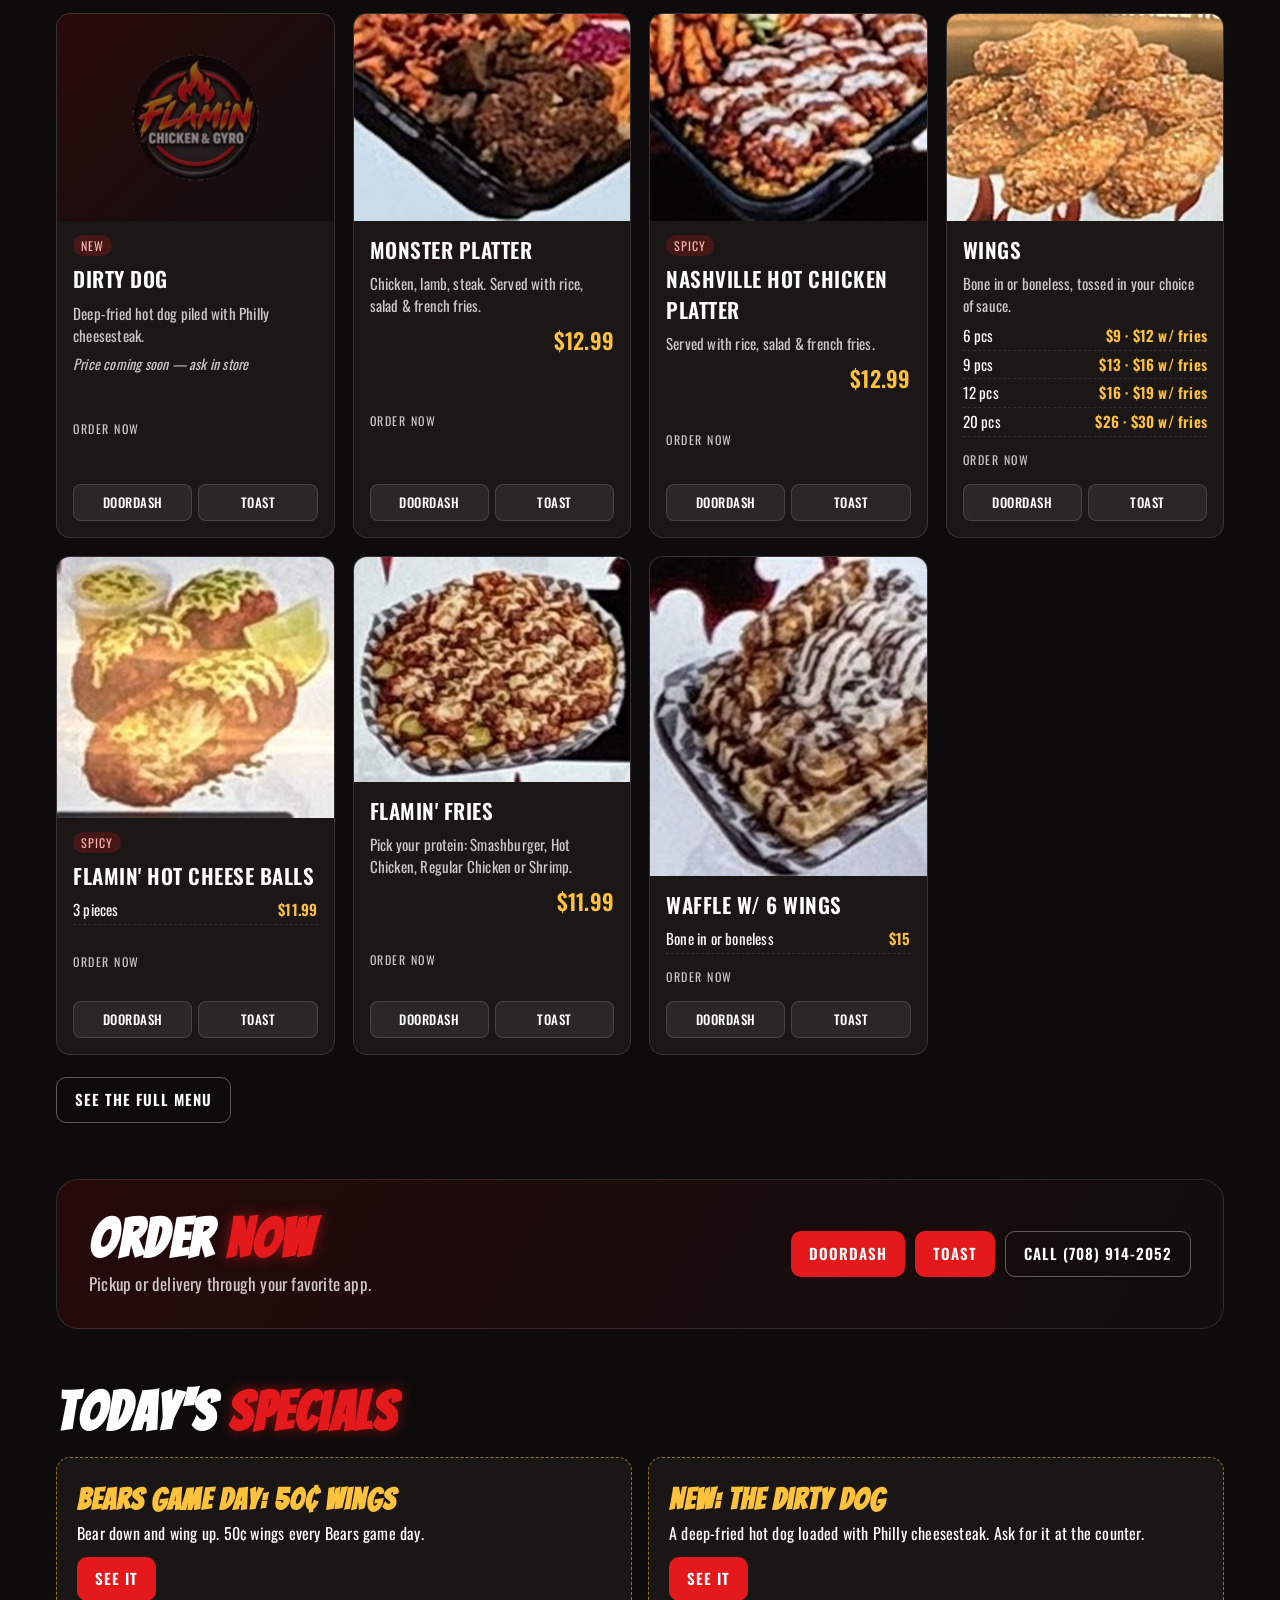
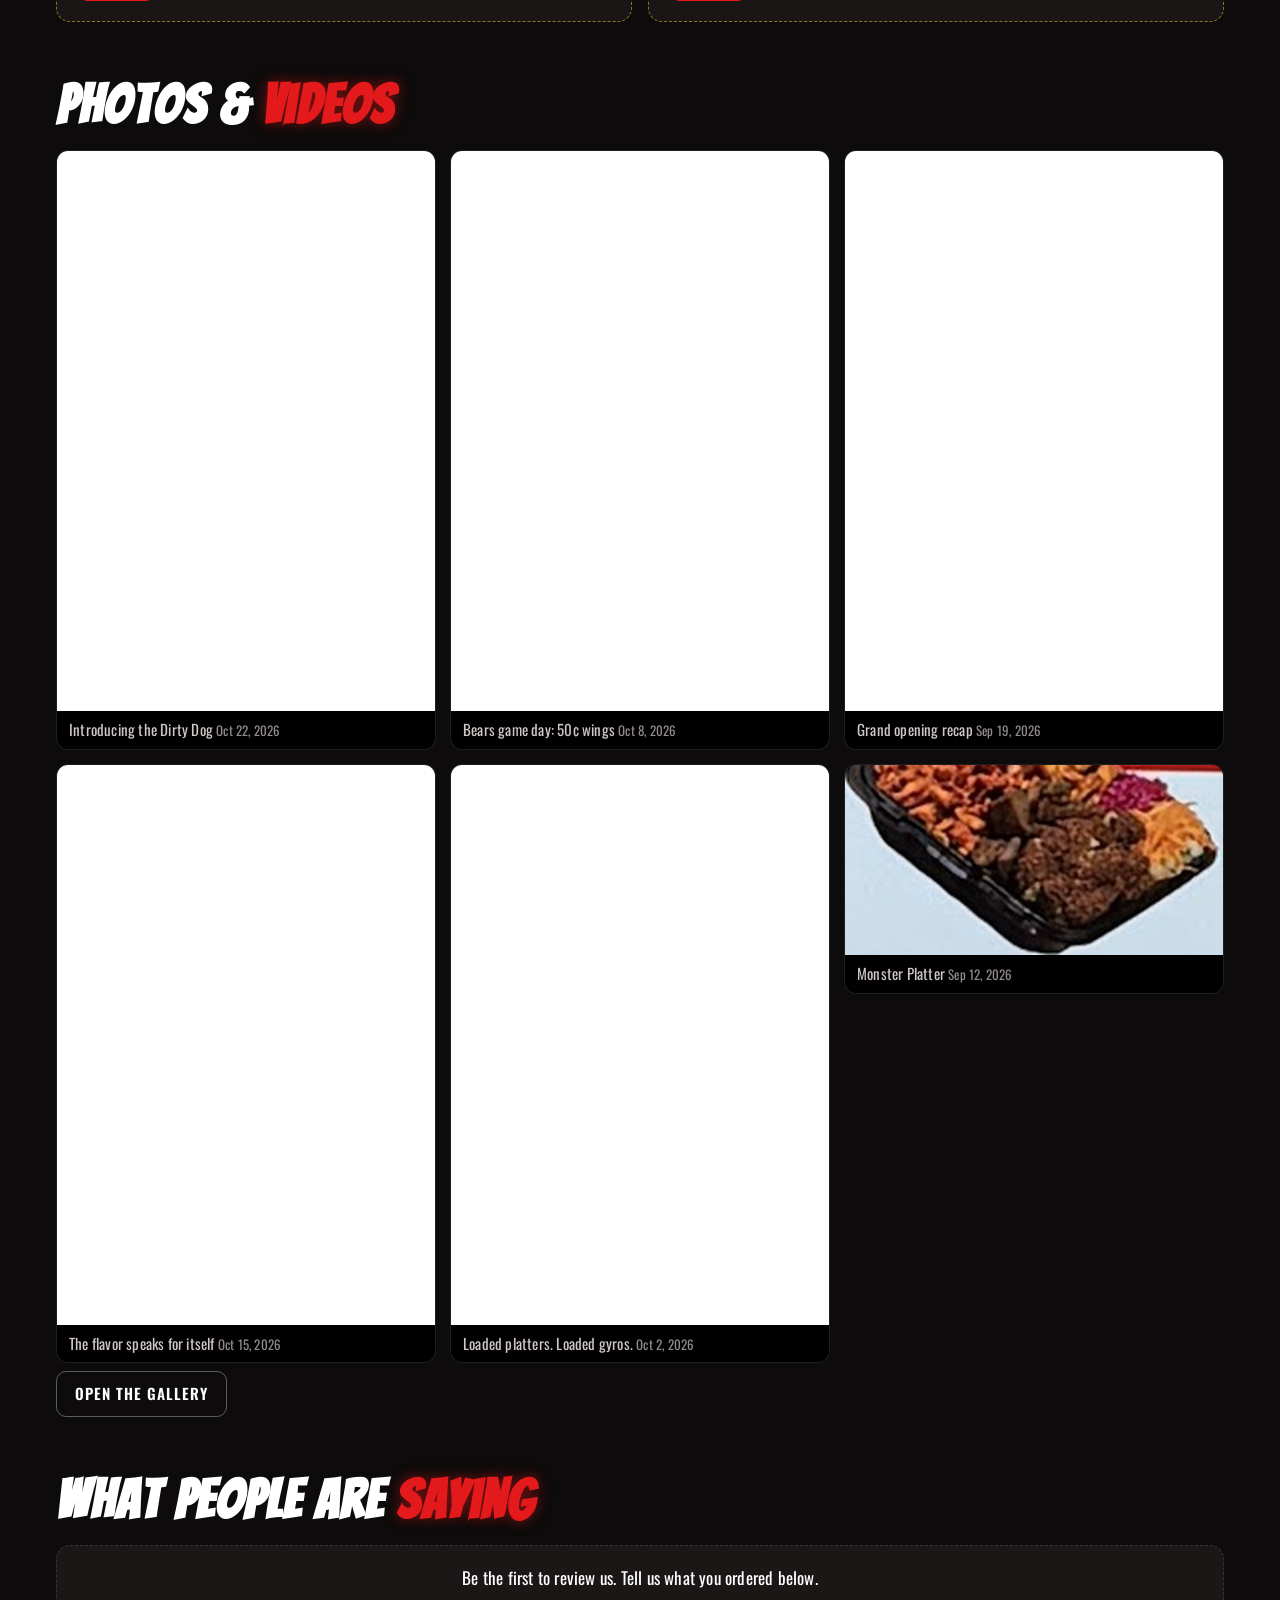
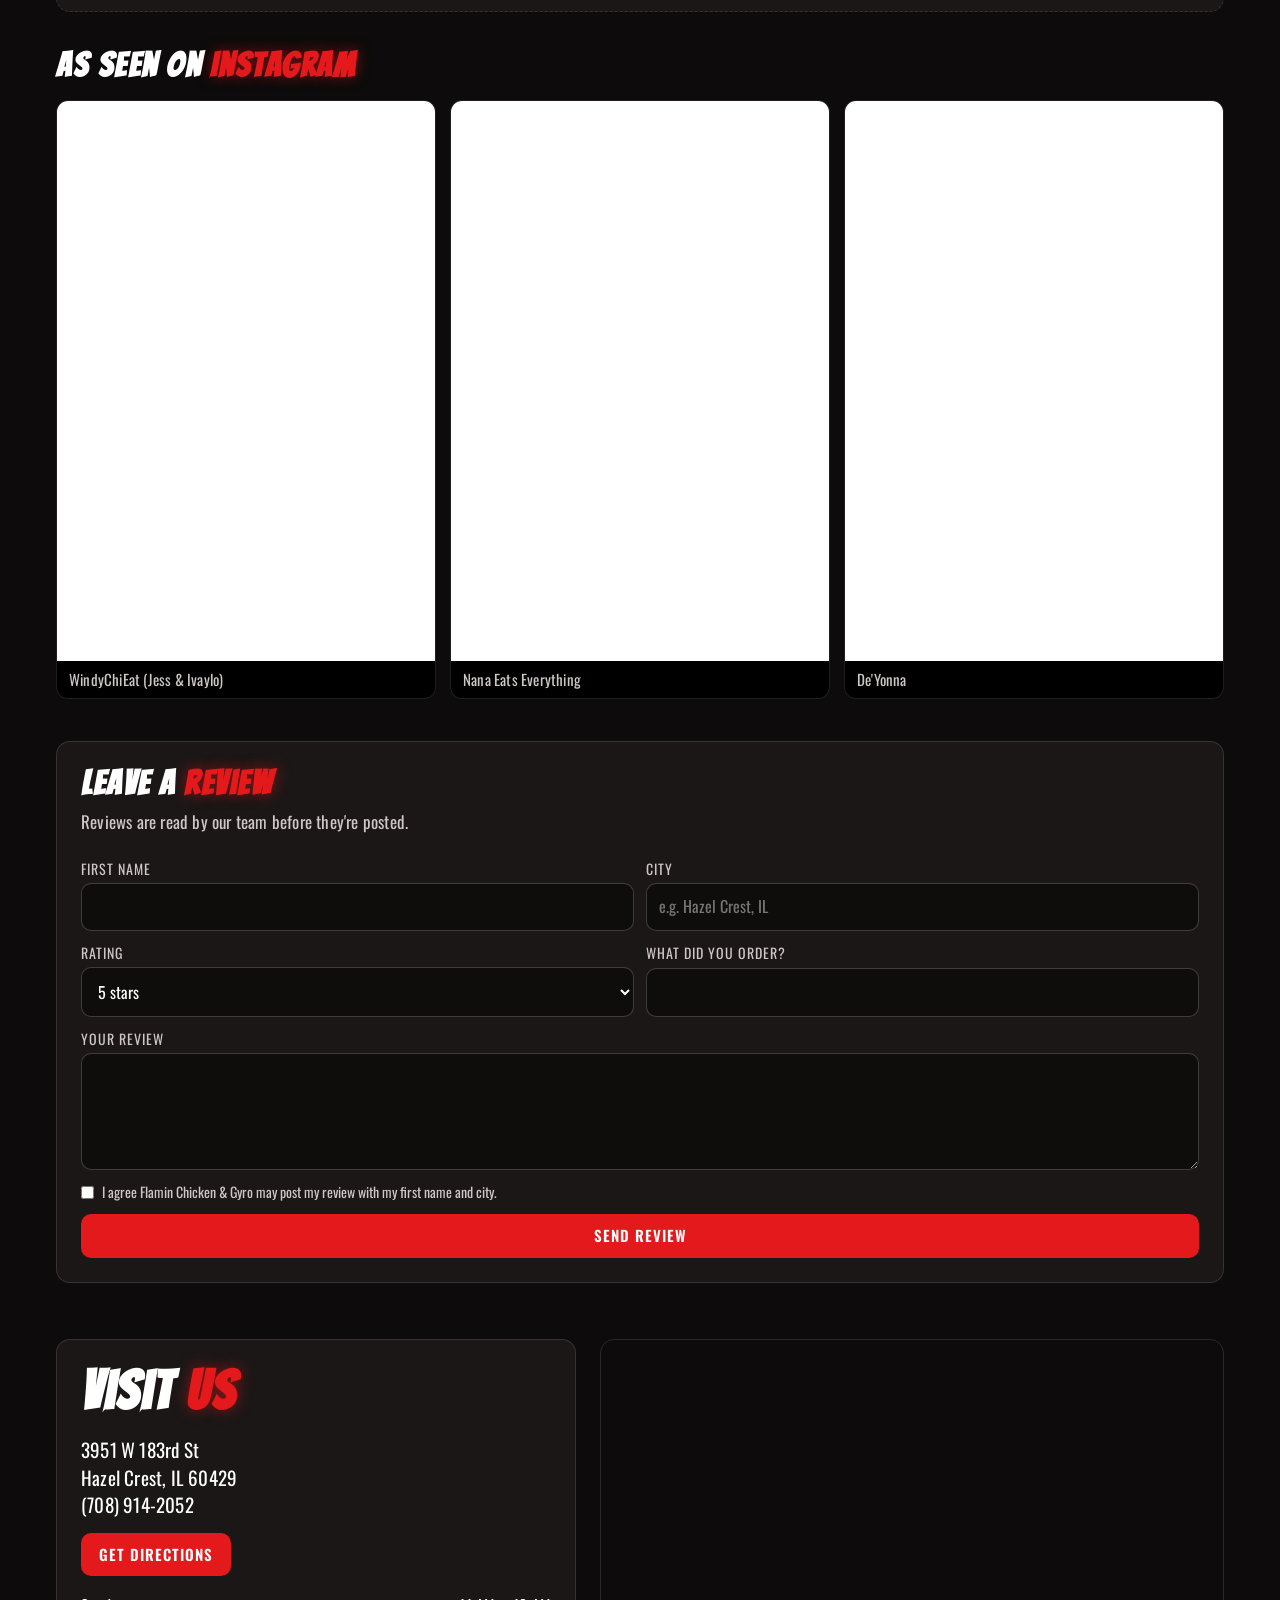
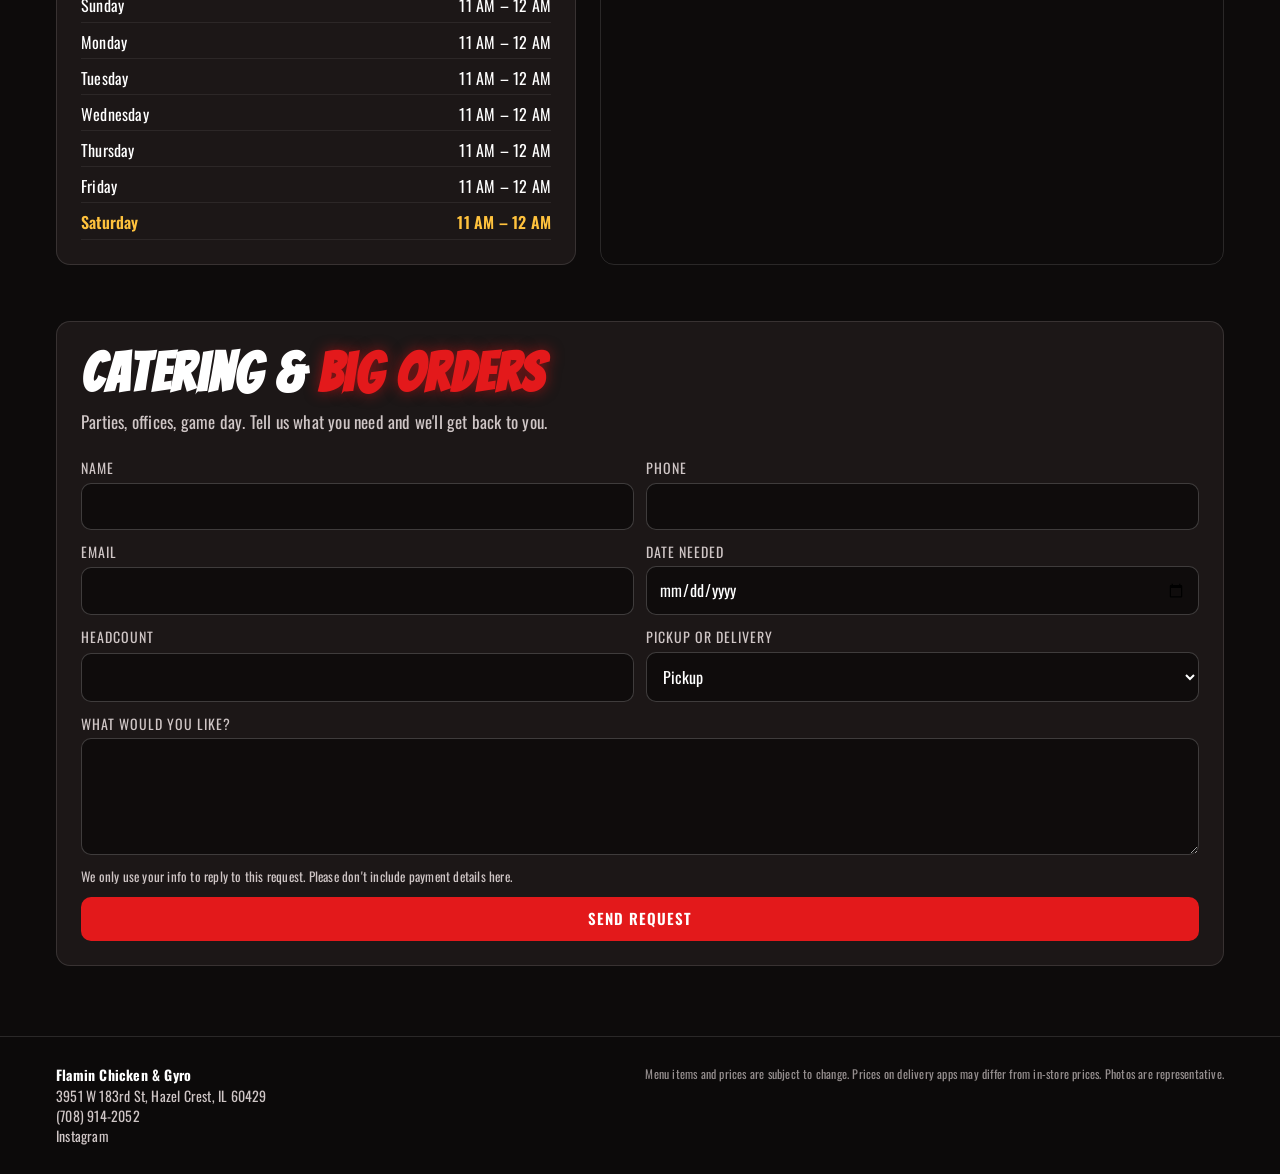
==== commit e7f5d42e: "Add files via upload" ====
--- a/index.html
+++ b/index.html
@@ -15,7 +15,7 @@
 <div class="bg"></div>
 <div class="announce" id="announce" hidden></div>
 <header><div class="nav">
-  <a class="brand" href="/"><img data-logo src="/assets/img/logo.png" alt="Flamin Chicken &amp; Gyro logo">Flamin</a>
+  <a class="brand" href="/"><img data-logo src="/assets/img/logo.png" alt="Flamin Chicken &amp; Gyro logo"><span class="wordmark"><b>FLAMIN</b><small>Chicken &amp; Gyros</small></span></a>
   <span class="status" data-status></span>
   <button class="menu-toggle" aria-label="Open menu">&#9776;</button>
   <nav>
--- a/assets/css/style.css
+++ b/assets/css/style.css
@@ -183,3 +183,6 @@
 .stars{color:var(--gold);font-size:20px;letter-spacing:2px}
 .stars span{color:#ffffff30}
 section[id]{scroll-margin-top:90px}
+.nav .wordmark{display:flex;flex-direction:column;line-height:.9}
+.nav .wordmark b{font-family:var(--display);font-weight:400;font-size:30px;letter-spacing:1.5px;color:#fff}
+.nav .wordmark small{font-family:var(--body);font-size:12px;font-weight:500;letter-spacing:2.5px;text-transform:uppercase;color:var(--gold);margin-top:3px}
